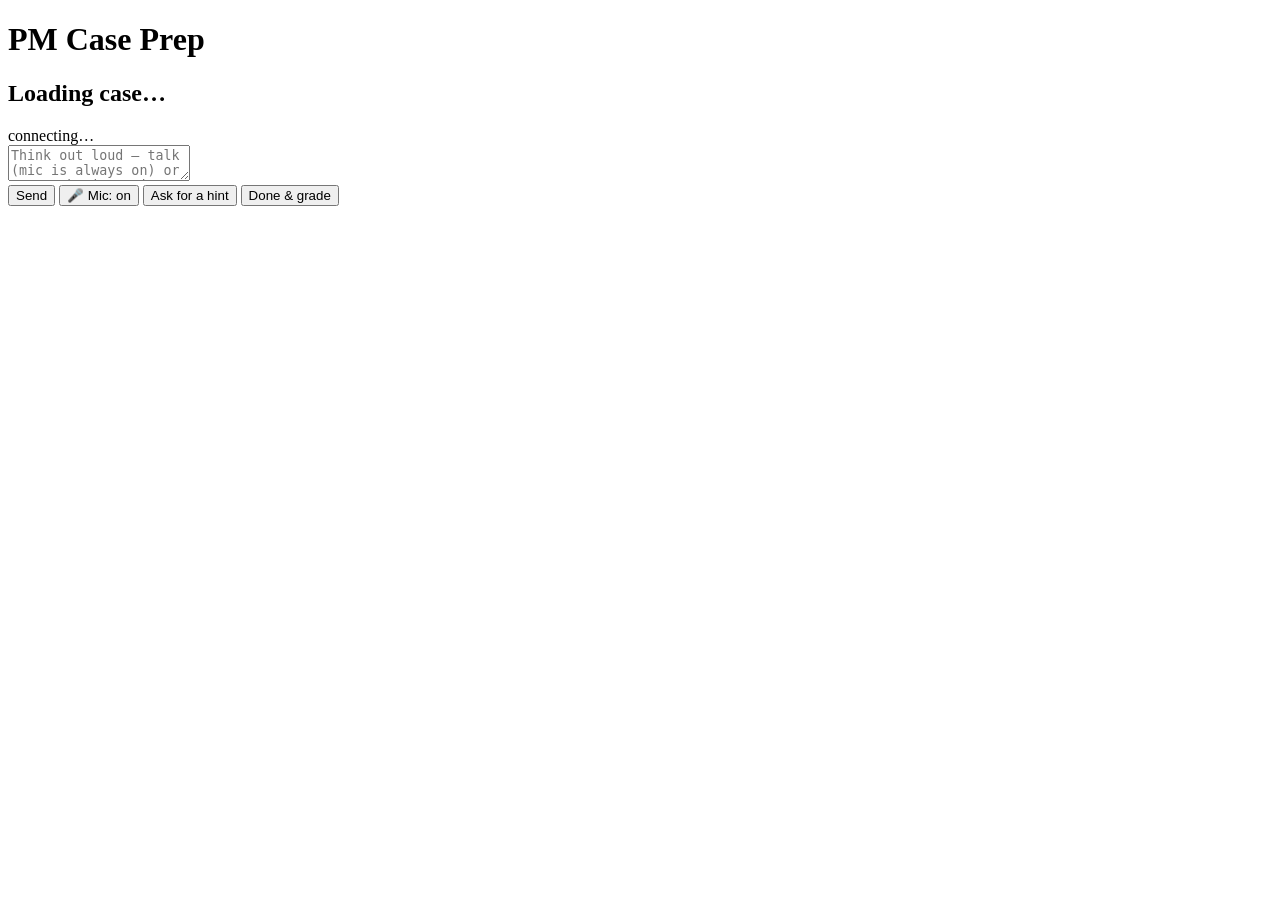
==== pmcaseprep/web/static/index.html @ f8a588fb "Interview-room UX: single latest message, prominent state indicator, coach-tone feedback - Only the " ====
<!DOCTYPE html>
<html lang="en">
<head>
  <meta charset="utf-8" />
  <meta name="viewport" content="width=device-width, initial-scale=1" />
  <title>PM Case Prep</title>
  <link rel="stylesheet" href="/static/styles.css" />
</head>
<body>
  <header>
    <h1>PM Case Prep</h1>
    <div id="status" class="status"></div>
  </header>

  <div id="reconnect" class="reconnect" hidden>
    Connection lost. <button id="reloadBtn">Reconnect</button>
  </div>

  <main class="stage">
    <div id="case" class="case-card">
      <div class="case-meta"><span id="caseArchetype"></span></div>
      <h2 id="caseTitle">Loading case…</h2>
      <p id="casePrompt"></p>
    </div>

    <!-- Prominent presence indicator: listening / responding / grading -->
    <div id="presence" class="presence">
      <span id="orb" class="orb connecting"></span>
      <span id="stateLabel">connecting…</span>
    </div>

    <!-- Only the interviewer's LATEST message is shown — like a real interview. -->
    <div id="mayaMsg" class="maya-current" hidden>
      <span class="who">Interviewer</span>
      <div id="mayaText"></div>
    </div>
  </main>

  <div class="composer">
    <textarea id="textInput" rows="2"
      placeholder="Think out loud — talk (mic is always on) or type. The interviewer stays quiet unless you ask or finish."></textarea>
    <div class="composer-actions">
      <button id="sendBtn">Send</button>
      <button id="micBtn" class="toggle">🎤 Mic: on</button>
      <button id="hintBtn" class="ghost">Ask for a hint</button>
      <button id="doneBtn" class="ghost">Done &amp; grade</button>
    </div>
  </div>

  <div id="gradingOverlay" class="grading-overlay" hidden>
    <div class="grading-box">
      <span class="orb responding big"></span>
      <p>Reviewing your full case and preparing your scorecard…</p>
    </div>
  </div>

  <div id="scorecard" class="scorecard" hidden></div>

  <script src="/static/app.js"></script>
</body>
</html>
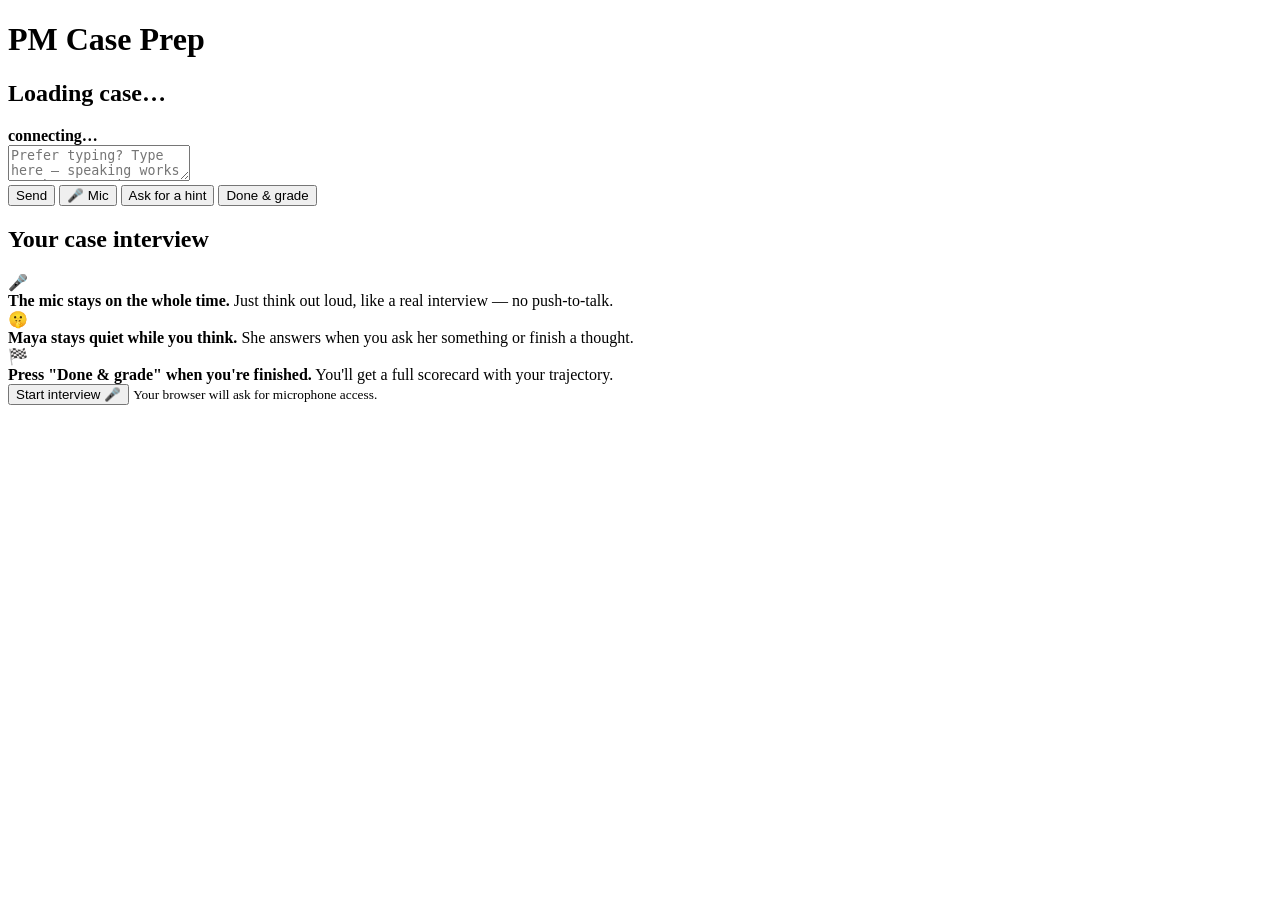
==== commit 0c4bdf05: "Interview room + scorecard visual overhaul; opt-in Deepgram Flux turn detection Room (index.html/app" ====
--- a/pmcaseprep/web/static/index.html
+++ b/pmcaseprep/web/static/index.html
@@ -23,34 +23,73 @@
       <p id="casePrompt"></p>
     </div>
 
-    <!-- Prominent presence indicator: listening / responding / grading -->
+    <!-- The room's presence: one glance answers "is it hearing me, thinking,
+         or speaking?" — the orb + live voice meter + a labeled state. -->
     <div id="presence" class="presence">
-      <span id="orb" class="orb connecting"></span>
-      <span id="stateLabel">connecting…</span>
+      <span id="orb" class="orb big connecting"></span>
+      <div class="eq" id="eq" hidden><i></i><i></i><i></i><i></i><i></i></div>
+      <div class="presence-text">
+        <b id="stateLabel">connecting…</b>
+        <small id="stateHint"></small>
+      </div>
     </div>
 
-    <!-- Only the interviewer's LATEST message is shown — like a real interview. -->
+    <!-- Only the interviewer's LATEST message is shown — like a real interview.
+         Everything said before is one click away, so an answer can never vanish. -->
     <div id="mayaMsg" class="maya-current" hidden>
-      <span class="who">Interviewer</span>
+      <span class="who">Interviewer
+        <button id="historyBtn" class="linkish" hidden>earlier replies</button>
+      </span>
       <div id="mayaText"></div>
     </div>
   </main>
 
+  <div id="historyPanel" class="history-panel" hidden>
+    <div class="history-card">
+      <div class="history-head">
+        <b>Earlier replies</b> <span class="sub">most recent first</span>
+        <button id="historyClose" class="ghost">Close</button>
+      </div>
+      <div id="historyList"></div>
+    </div>
+  </div>
+
   <div class="composer">
     <textarea id="textInput" rows="2"
-      placeholder="Think out loud — talk (mic is always on) or type. The interviewer stays quiet unless you ask or finish."></textarea>
+      placeholder="Prefer typing? Type here — speaking works at the same time."></textarea>
     <div class="composer-actions">
       <button id="sendBtn">Send</button>
-      <button id="micBtn" class="toggle">🎤 Mic: on</button>
+      <button id="micBtn" class="toggle">🎤 Mic</button>
       <button id="hintBtn" class="ghost">Ask for a hint</button>
       <button id="doneBtn" class="ghost">Done &amp; grade</button>
     </div>
   </div>
 
+  <!-- Start gate: makes "the mic is on the whole time" impossible to miss, and
+       the click is the user gesture that grants mic permission cleanly. -->
+  <div id="startOverlay" class="start-overlay">
+    <div class="start-card">
+      <h2>Your case interview</h2>
+      <div class="start-row"><span class="start-ico">🎤</span>
+        <div><b>The mic stays on the whole time.</b>
+        Just think out loud, like a real interview — no push-to-talk.</div></div>
+      <div class="start-row"><span class="start-ico">🤫</span>
+        <div><b>Maya stays quiet while you think.</b>
+        She answers when you ask her something or finish a thought.</div></div>
+      <div class="start-row"><span class="start-ico">🏁</span>
+        <div><b>Press "Done &amp; grade" when you're finished.</b>
+        You'll get a full scorecard with your trajectory.</div></div>
+      <button id="startBtn">Start interview 🎤</button>
+      <small id="startNote">Your browser will ask for microphone access.</small>
+    </div>
+  </div>
+
   <div id="gradingOverlay" class="grading-overlay" hidden>
     <div class="grading-box">
-      <span class="orb responding big"></span>
-      <p>Reviewing your full case and preparing your scorecard…</p>
+      <span class="orb thinking big"></span>
+      <p id="gradeStage">Re-reading your full transcript…</p>
+      <div class="progress-track"><div id="gradeFill" class="progress-fill"></div></div>
+      <p id="gradePct" class="grade-pct">0%</p>
     </div>
   </div>
 
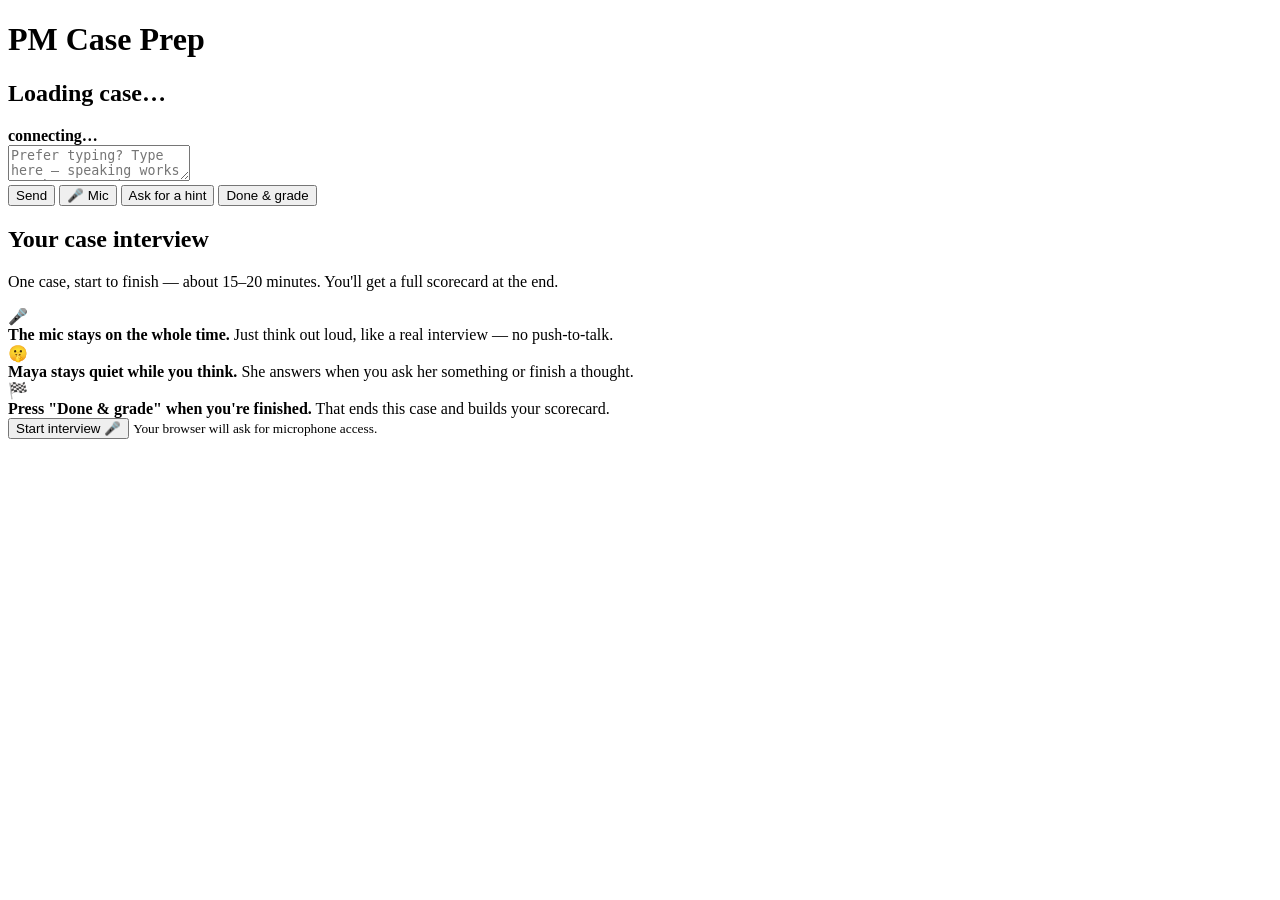
==== commit 240436e3: "Start gate says "one case"; email login reframed as two reasons (access + saving) - Start overlay ad" ====
--- a/pmcaseprep/web/static/index.html
+++ b/pmcaseprep/web/static/index.html
@@ -70,6 +70,8 @@
   <div id="startOverlay" class="start-overlay">
     <div class="start-card">
       <h2>Your case interview</h2>
+      <p class="start-sub">One case, start to finish — about 15–20 minutes. You'll get a full
+      scorecard at the end.</p>
       <div class="start-row"><span class="start-ico">🎤</span>
         <div><b>The mic stays on the whole time.</b>
         Just think out loud, like a real interview — no push-to-talk.</div></div>
@@ -78,7 +80,7 @@
         She answers when you ask her something or finish a thought.</div></div>
       <div class="start-row"><span class="start-ico">🏁</span>
         <div><b>Press "Done &amp; grade" when you're finished.</b>
-        You'll get a full scorecard with your trajectory.</div></div>
+        That ends this case and builds your scorecard.</div></div>
       <button id="startBtn">Start interview 🎤</button>
       <small id="startNote">Your browser will ask for microphone access.</small>
     </div>
